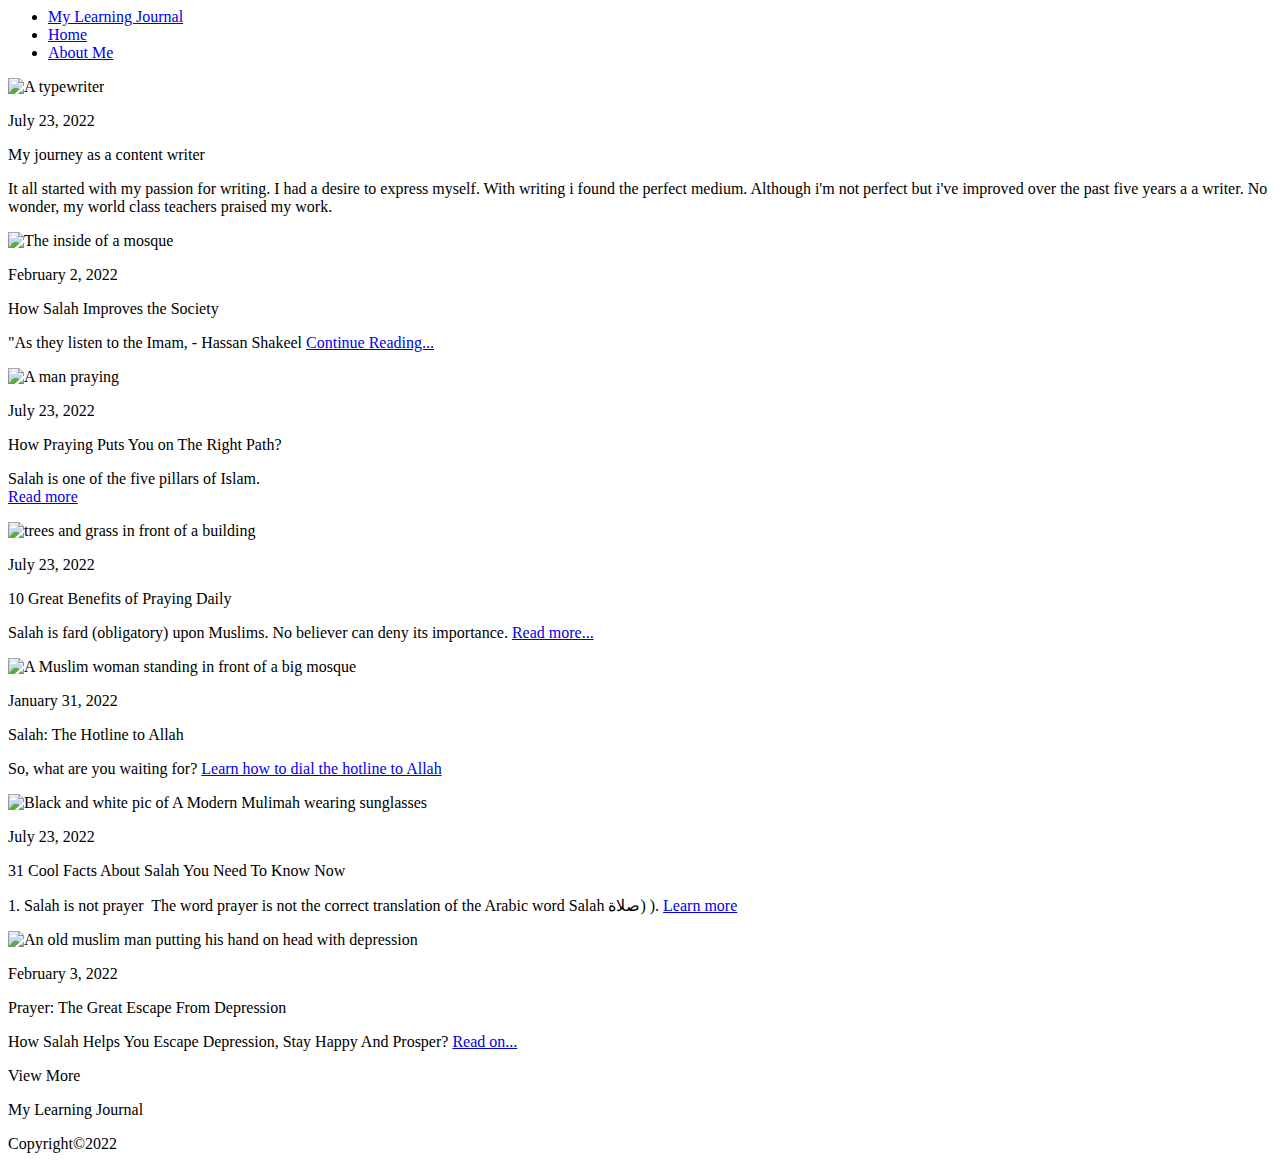
==== index.html @ 69a6e445 "Add files via upload" ====
<html>
    <head><link rel="stylesheet" href="https://cdnjs.cloudflare.com/ajax/libs/normalize/8.0.1/normalize.css">
        <title>My Learning Journal</title>
        <link rel="stylesheet" href="css/style.css">
            <!-- Roboto Font -->
        <link rel="preconnect" href="https://fonts.googleapis.com">
        <link rel="preconnect" href="https://fonts.gstatic.com" crossorigin>
        <link href="https://fonts.googleapis.com/css2?family=Roboto:wght@700&display=swap" rel="stylesheet">
        <!-- Roboto Font -->
        <!-- Source Sans Pro Font -->
        <link rel="preconnect" href="https://fonts.googleapis.com">
        <link rel="preconnect" href="https://fonts.gstatic.com" crossorigin>
        <link href="https://fonts.googleapis.com/css2?family=Source+Sans+Pro:wght@400;600&display=swap" rel="stylesheet">
        <!-- Source Sans Pro Font -->
        <meta name="viewport" content="width=device-width, initial-scale=1.0">
   </head>
    <body>
    <div class="container">
          <header class="header">
            <nav>
                <ul>
                    <li><a class="learning-journal" href="learning-journal.html">My Learning Journal</a></li>
                    <li><a class="home-page" href="index.html">Home</a></li>
                    <li><a class="about-me" href="about-me.html">About Me</a></li>
                </ul>
            </nav>
          </header>
          <main>
              <section class="hero">
                  <img  class="main-img" src="https://images.unsplash.com/photo-1521225753516-46438a76f25a?ixlib=rb-4.0.3&ixid=MnwxMjA3fDB8MHxzZWFyY2h8NTB8fHdyaXRlcnxlbnwwfHwwfHw%3D&auto=format&fit=crop&w=500&q=60" alt="A typewriter">
                  <p class="date">July 23, 2022</p>
                  <p class="headline">My journey as a content writer</p>
                  <p class="description">
                      It all started with my passion for writing. I had a desire to express myself.
                      With writing i found the perfect medium. Although i'm not perfect but i've improved over the past five years a a writer. No wonder, my world class teachers praised my work.                       </p>
                  </section>
                  <div class="blog-section">
                  <section class="blog">
                      <img class="blog-img" src="https://i0.wp.com/extraprayers.com/wp-content/uploads/2022/02/pexels-media-4365100-1-1.jpeg?w=1280&ssl=1" alt="The inside of a mosque">
                      <p class="blog-date"> February 2, 2022</p>
                      <p class="blog-title">How Salah Improves the Society</p>
                      <p class="blog-summary">
                              "As they listen to the Imam, - Hassan Shakeel
            <a href="https://extraprayers.com/how-salah-improves-the-society/" target="_blank">Continue Reading...</a>
                          </p>
                      </section>
                       <section class="blog">
                      <img class="blog-img" src="https://i0.wp.com/extraprayers.com/wp-content/uploads/2022/01/5996991.jpg?resize=1536%2C1024&ssl=1" alt="A man praying">
                      <p class="blog-date"> July 23, 2022</p>
                      <p class="blog-title">How Praying Puts You on The Right Path?</p>
                      <p class="blog-summary">
                          Salah is one of the five pillars of Islam.  <br>
                        <a target="_blank" href="https://extraprayers.com/how-praying-puts-you-on-the-right-path/">Read more</a>
                          </p>
                      </section>
                       <section class="blog">
                      <img class="blog-img" src="https://i0.wp.com/extraprayers.com/wp-content/uploads/2022/01/5k549ts6f08.jpg?w=675&ssl=1" alt="trees and grass in front of a building">
                      <p class="blog-date"> July 23, 2022</p>
                      <p class="blog-title">10 Great Benefits of Praying Daily</p>
                      <p class="blog-summary">
                        Salah is fard (obligatory) upon Muslims. No believer can deny its importance. <a target="_blank" href="https://extraprayers.com/10-great-benefits-of-praying-daily/">Read more...</a> 
                          </p>
                          
                      </section>
                     
                      </div>
                       <section class="  blog-section2">
                           <section class="blog">
                      <img class="blog-img" src="https://i0.wp.com/extraprayers.com/wp-content/uploads/2022/01/5973412.jpg?resize=1536%2C1024&ssl=1" alt="A Muslim woman standing in front of a big mosque">
                      <p class="blog-date"> January 31, 2022</p>
                      <p class="blog-title">Salah: The Hotline to Allah</p>
                      <p class="blog-summary">
                         So, what are you waiting for? 
                         <a href="https://extraprayers.com/salah-the-hotline-to-allah/" target="_blank">Learn how to dial the hotline to Allah</a> 
                          </p>
                      </section>
                       <section class="blog">
                      <img class="blog-img" src="https://i0.wp.com/extraprayers.com/wp-content/uploads/2022/03/pexels-photo-3819572.jpeg?w=928&ssl=1" alt=" Black and white pic of A Modern Mulimah wearing sunglasses">
                      <p class="blog-date"> July 23, 2022</p>
                      <p class="blog-title">31 Cool Facts About Salah You Need To Know Now</p>
                      <p class="blog-summary">
                         1. Salah is not prayer 
The word prayer is not the correct translation of the Arabic word Salah صلاة) ). 
<a href="https://extraprayers.com/31-cool-facts-about-salah-you-need-to-know-now/" target="_blank">Learn more</a> 
                          </p>
                      </section>
                       <section class="blog">
                           <div>
                      <img class="blog-img" src="https://i0.wp.com/extraprayers.com/wp-content/uploads/2022/02/n0s0mf_nqoa.jpg?resize=1536%2C1020&ssl=1" alt="An old muslim man putting his hand on head with depression">
                      <p class="blog-date"> February 3, 2022</p>
                      <p class="blog-title">Prayer: The Great Escape From Depression</p>
                      <p class="blog-summary">
                        How Salah Helps You Escape Depression, Stay Happy And Prosper? 
                        <a href="https://extraprayers.com/prayer-the-great-escape-from-depression/" target="_blank">Read on...</a>
                          </p>
                          
                      </section>
                          </section>
                         <p class="view-more"> View More</p>
                          
              </main> 
              <footer class="footer-2">
                  <p class="footer-text">My Learning Journal</p>
                  <p class="copyright">Copyright©2022</p>
                  </footer>  
           
        </div>
    </body>
</html>
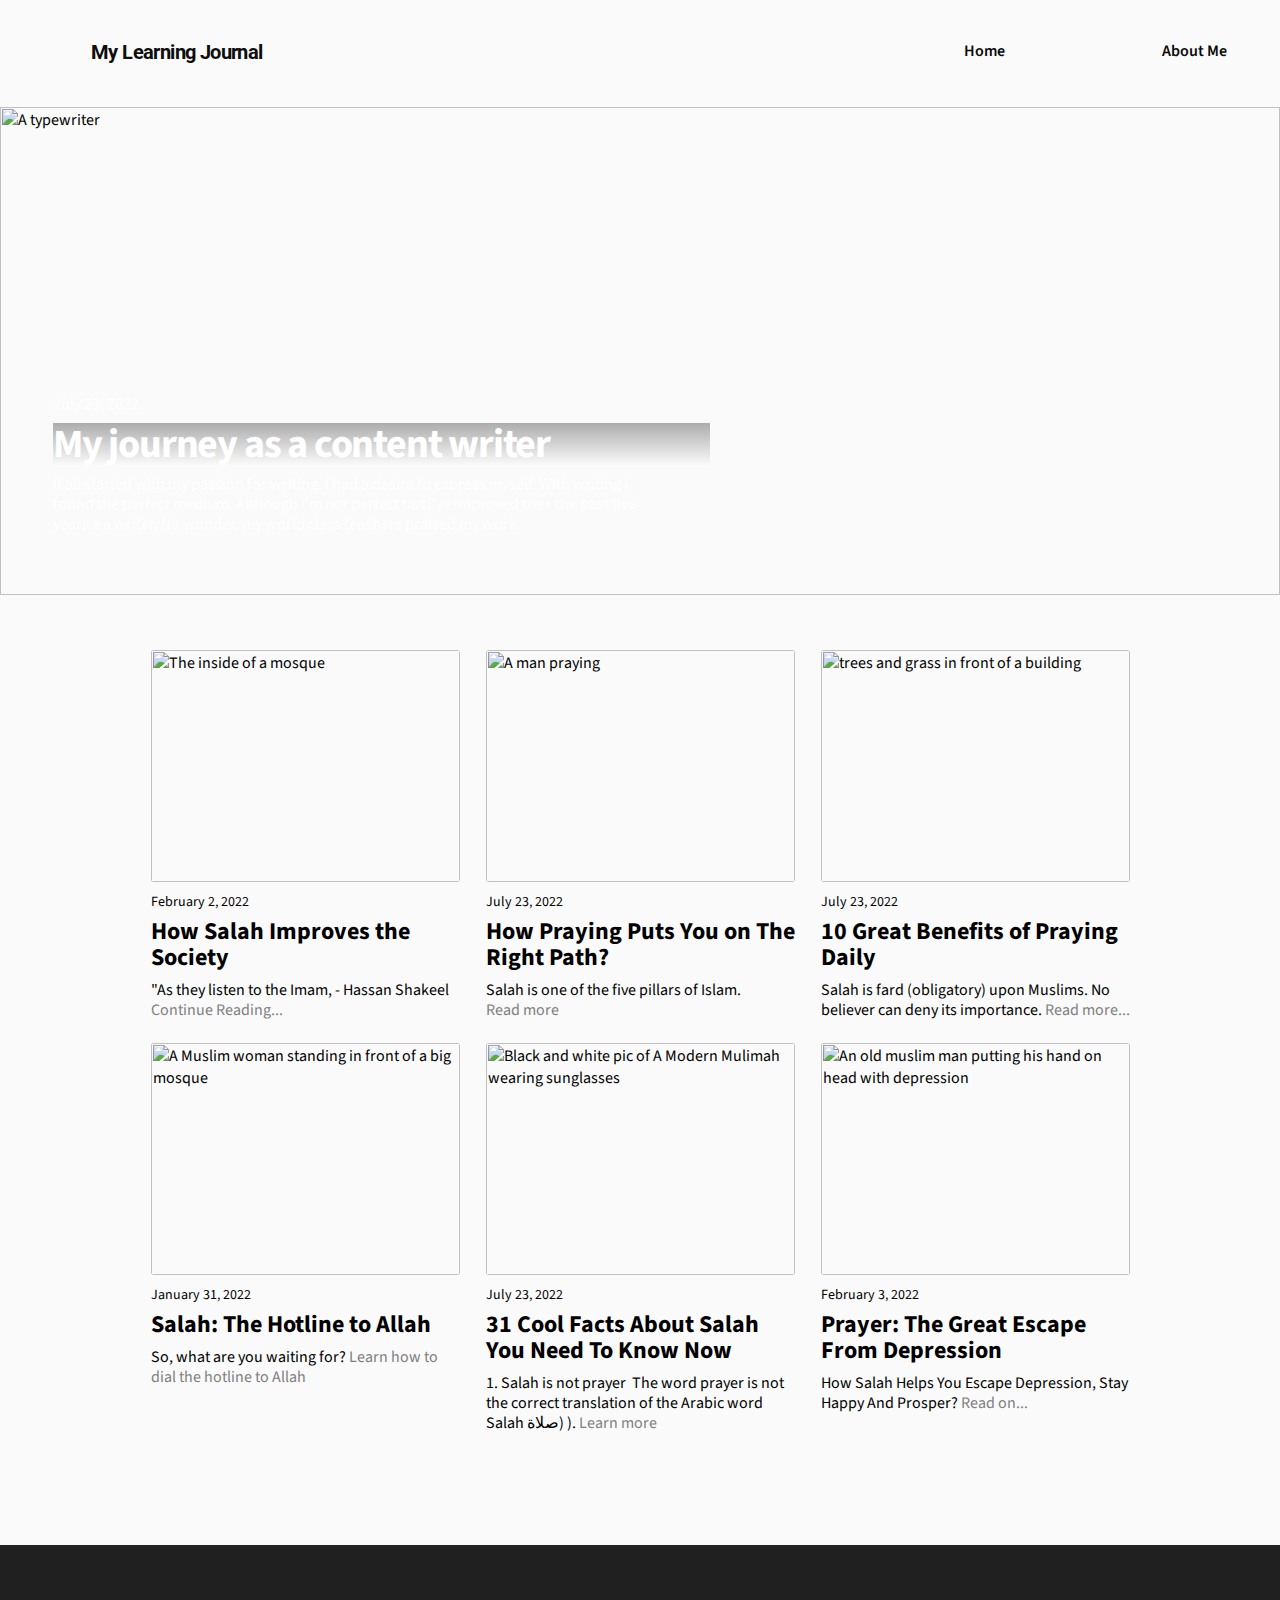
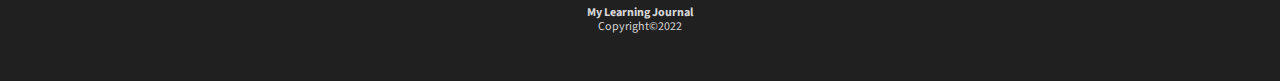
==== commit 6ca6d414: "Update index.html" ====
--- a/index.html
+++ b/index.html
@@ -1,7 +1,7 @@
 <html>
     <head><link rel="stylesheet" href="https://cdnjs.cloudflare.com/ajax/libs/normalize/8.0.1/normalize.css">
         <title>My Learning Journal</title>
-        <link rel="stylesheet" href="css/style.css">
+        <link rel="stylesheet" href="style.css">
             <!-- Roboto Font -->
         <link rel="preconnect" href="https://fonts.googleapis.com">
         <link rel="preconnect" href="https://fonts.gstatic.com" crossorigin>
@@ -106,4 +106,4 @@
            
         </div>
     </body>
-</html>+</html>
--- a/style.css
+++ b/style.css
@@ -0,0 +1,572 @@
+/* ******** Layout  ************/
+html, 
+body,
+.blog-title {
+    background: #FAFAFA;
+    box-sizing: border-box;
+    margin: 0;
+    padding: 0;
+    font-family: 'Source Sans Pro', 'Franklin Gothic Medium', 'Arial Narrow', Arial, sans-serif;
+}
+/* ******** Home Page************ */
+.header,
+.hero,
+.main-img,
+.blog-img,
+footer{
+width: 100%;
+}
+.container {
+margin: 0 auto;
+max-width: 414px;
+height: 1767px;
+}
+.header {
+height: 59px;
+padding-top: .3125em;
+}
+.home-page {
+font-weight: 600;
+}
+nav ul {
+list-style: none;
+padding: 0;
+display: flex;
+justify-content: space-between;
+}
+nav a {
+text-decoration: none;
+color:#090909;
+}
+.hero {
+position: relative;
+height: 293px;
+}
+a{
+color: grey;
+text-decoration: none;
+cursor: pointer;
+}
+a:hover, 
+a:focus{
+color: aqua;
+background: black;
+}
+.main-img,
+.blog-img {
+object-fit: cover;
+}
+.main-img {
+min-width: 414px;
+height: 293px;
+}
+.date,
+.headline,
+.description{
+position: absolute;
+color: #FFFFFF;  
+left: 20px;
+margin: 0px;
+min-width: 374px; 
+}
+.date,
+.home-page,
+footer {
+font-size: .75rem;
+}
+.date {
+top: 87px;
+}
+.headline {
+height: 70px;
+top:110px;
+font-weight: 700;
+font-size: 2rem;
+line-height: 108.2%;
+letter-spacing: -0.03em; 
+background: linear-gradient(0deg, rgba(255, 255, 255, 0.31), rgba(0, 0, 0, 0.31)), url(image.png); 
+}
+.description {
+top: 188px;
+}
+.description,
+.blog-summary,
+.view-more {
+line-height: 20px;
+}
+.blog-img{
+border-radius: 3px;        
+height: 232px;       
+object-position: bottom;
+}
+.blog{
+min-width: 374px;
+height: 368px;
+margin-right: 1.25em;
+margin-left: 1.25em;
+margin-top: 2.5625em;
+}
+.blog-date {
+margin-top: .8125em;
+font-size: .875rem;
+line-height: 18px;
+margin-bottom: .5625em;
+}
+.blog-title {
+font-size: 1.5rem;
+font-weight: 700;
+line-height: 26px;
+}
+.blog-summary {
+margin-top: .5625em;
+}
+.view-more,
+footer {
+text-align: center;
+}
+.view-more {
+text-decoration: underline;
+font-weight: 700;
+margin-top: 1.6875em;
+}
+.blog-section{
+width: 100%;
+}
+footer{
+height: 105px;
+margin-top: 2.6875em;
+background: #202020;
+color: #D7D7D7;
+}
+.footer-text {
+padding-top: 41px;
+margin-bottom: 3px;
+line-height: 15px;
+}
+.copyright {
+margin-top: 0;
+}
+/* ******************************************** */
+/* *********************Learning Journal Page***************
+************************************************************ */
+ .container-2 {
+margin: 0 auto;
+height: 2433px;
+max-width: 414px;
+}
+.learning-journal {
+margin-right: 5.375em;
+margin-left: 1.25em;
+color: #0E0E0E;
+font-size : .846875rem;
+font-family: 'Roboto', sans-serif;
+font-weight: 700;
+}
+.featured-section {
+height: 897px;
+max-width: 374px;
+border-radius: 3px;
+margin-top: 2em;
+margin-right: auto;
+margin-left: auto;
+}
+.featured-img {
+width: 100%;
+height: 191px;
+border-radius: 3px;
+object-fit: cover;
+margin-top: 2.1875em;
+}
+.featured-date{
+font-size: .75rem;
+line-height: 15px;
+}   
+.featured-headline{
+font-size: 2rem;
+font-weight: 700;
+line-height: 35px;
+letter-spacing: -0.03em;
+margin-top: 16px;
+margin-bottom: 15px;
+color: #151515;
+}
+.featured-summary {
+width: 100%;
+line-height: 20px;
+margin-top: 0px;
+margin-bottom: 0px;
+}
+.explain-text{
+height: 100%;
+width: 100%;
+height: 440px;
+margin-top: 2.1875em;
+padding-bottom: .125em;
+}
+.article-headline{
+font-weight: 700;
+line-height: 20px;
+}
+.article-text{
+min-width: 374px;
+line-height: 20px;
+}
+.article-text:last-child {
+padding-bottom: .5em;
+}
+.recent-posts{
+height: 1233px;
+max-width: 374px;
+margin-left: 1.25em;
+margin-right: 1.25em;
+margin-top: 2.9375em;
+border-radius: 3px;
+}
+.recent-img {
+width: 100%;
+height: 232px;
+border-radius: 3px;
+object-fit: cover;
+}
+.recent-date{
+margin-bottom: 0;
+color: #000000;
+font-size: .875rem;
+line-height: 18px;
+}
+.recent-title{
+font-size: 1.5rem;
+font-weight: 700;
+line-height: 26px;
+margin-bottom: 0px;
+margin-top: .5625em;
+}
+.recent-summary{
+line-height: 20px;
+color: #505050;
+}
+.footer-2 {
+margin-bottom: 0px;
+margin-top: 60px;
+padding-top: 31px;
+}
+/* ************************************* */
+/* *********About me**************** */
+.about-me{
+margin-right: 1.5em;
+font-size: .75rem;
+font-weight: 600;
+}
+.container-3 {
+margin: 0 auto;
+height: 2433px;
+max-width: 414px;
+}
+.my-img {
+height: 182px;
+max-width: 182px;
+border-radius: 50%;
+margin-top: 1.625em;
+display: block;
+margin-left: 1.25em;
+border: 2px solid lightskyblue;
+}
+.intro-section{
+max-width: 374px;
+ margin-right: 1.25em; 
+margin-left: 1.25em; 
+}
+.intro-headline{
+font-size: 2.1875rem;
+font-weight: 700;
+line-height: 38px;
+letter-spacing: -0.03em;
+}
+.intro-text {
+line-height: 20px;
+}
+.paragraph-section {
+margin-right: 1.25em;
+margin-left: 1.25em;
+margin-top: 2.1875em;
+}
+h3{
+text-align: center;
+margin-bottom: 1.6875em;
+font-size: 1rem;
+line-height: 20px;
+}
+.recent-posts {
+height: 100%;
+}
+.blog-section2{
+display:none;
+height: 442px;
+width: 979px;
+border-radius: 3px;
+margin-top: 2.875em;
+}
+
+/* *******Media Queries**** */
+@media (min-width: 480px){
+.header{
+height: 83px;
+padding-top: 24px;
+}   
+.container,
+.container-2,
+.container-3{
+background: #FAFAFA;
+min-width: 100vw;
+}
+.container{
+height: 1661px;
+}
+.main-img{
+height: 488px;
+}
+.date,
+.headline,
+.description{
+left: 53px;
+margin: 0px;
+}
+.date{
+line-height: 20px;
+font-size: 16px;
+top: 287px;
+}
+.headline{
+top: 316px;
+width: 657px;
+height: 43px;
+font-size: 40px; 
+}
+.description{
+top: 367px;
+width: 615px;
+}
+.blog{
+min-height: 393px;
+margin: 0px;
+margin-left: 2px;
+}
+.blog-img{
+height:232px;
+}
+.blog-img,
+.blog,
+.blog-title{
+min-width: 309px;
+}
+ .blog-section2{
+margin-top: 0px;
+min-width: 979px;
+}
+.blog-section,
+.blog-section2{
+display: flex;
+margin-right: 24px;
+margin-left: 24px;
+}
+.blog-section{
+margin-top: 250px;
+}
+.view-more{
+display:none;
+}
+footer{
+margin-top: 51px;
+min-width: 1085px;
+}
+.footer-text{
+font-weight: 700;
+line-height: 13px;
+}
+.copyright{
+margin: 0px;
+line-height: 15px;
+}
+.footer-text{
+    margin: 0px;
+
+padding-top: 30px;
+}
+/* Learning Journal */
+.learning-journal{
+margin-right: 28.2em;
+margin-left: 91px;
+font-size: 20px;
+letter-spacing: -0.03em;
+}
+.home-page,
+.about-me
+{
+font-size: 1rem;
+line-height: 20px;
+}
+.home-page{
+margin-right: 15px;
+}
+ .about-me{
+margin-right: 53px;
+margin-left: 5px;
+}
+.container-2{
+height: 1921px;
+}
+.featured-section{
+height: 1091px;
+min-width: 979px
+}
+.featured-date{
+margin-left: 125px;
+font-size: 16px;
+line-height: 20px;
+}
+.featured-headline{
+margin-left: 121px;
+font-size: 2.25rem;
+line-height: 39px;
+margin-bottom: 27px;
+margin-top: 24px;
+}
+.featured-summary{
+margin-left: 121px;
+}
+.featured-img{
+height: 488px;
+margin-left: 1.875em;
+display: block;
+}
+.explain-text{ 
+margin-left: 121px;
+height: 381px;
+width: 844px;
+}
+.article-text{
+font-size: 18px;
+line-height: 23px;
+}
+.blog-flex
+{
+justify-content: space-between;
+}
+h3{
+margin-top: 0px;
+font-size: 24px;
+line-height: 26px;
+margin-bottom: 28px;
+}
+.recent-posts{
+min-width: 979px;
+margin: 0px auto;
+margin-top: 73px;
+}
+.recent-blog{
+width: 309px;
+height: 393px;
+}
+.recent-img{
+width: 309px;
+margin-bottom: 14px;
+height: 233px;
+}
+.flex-container{
+justify-content: space-between;
+}
+.recent-date,
+.recent-title,
+.recent-summary{
+margin: 0px;
+}
+.recent-date{
+margin-bottom: 14px;
+}
+.recent-title{
+width: 309px;
+margin-bottom: 9px;
+}
+.recent-summary{
+width: 309px;
+}
+.recent-title:hover{
+color: darkorange;
+}
+.image-flex,
+.flex-container,
+.blog-flex
+{
+display: flex;
+}
+/* **************** */
+/* About Me */
+.container-3{
+ height: 1383px;
+}
+.my-img{
+margin-right: 33px;
+margin-top: 91px;
+margin-left: 53px;
+margin-right: 33px;
+}
+.intro-section{
+min-width: 911px;
+margin-left: auto;
+margin-right: auto;
+}
+.intro-headline{
+width: 764px;
+margin-top: 99px;
+margin-bottom: 10px;
+font-size: 36px;
+line-height: 39px;
+}
+.blog-flex{
+justify-content: space-between;
+}
+.intro-text{
+width: 764px;
+}
+.article-headline{
+font-size: 20px;
+line-height: 25px;
+margin-bottom: 0px;
+}
+.intro-text{
+margin-top: 0px;
+}
+.paragraph-section{
+height: 399px;
+width: 844px;
+margin-left:auto;
+margin-right: auto;
+}
+.blog-title:hover,
+.blog-title:focus{
+color: maroon;
+}
+.blog-section{
+height: 393px;
+width: 979px;
+}
+.blog{
+margin: 0px;
+margin-right: 26px;
+}
+.blog-section,
+.blog-section2{
+margin-left: auto;
+margin-right: auto;
+}
+.blog-section{
+margin-bottom: 0px;
+}
+.blog-section2{
+width: 979px;
+height: 442px;
+margin-top: 0px;
+}
+}
+
+    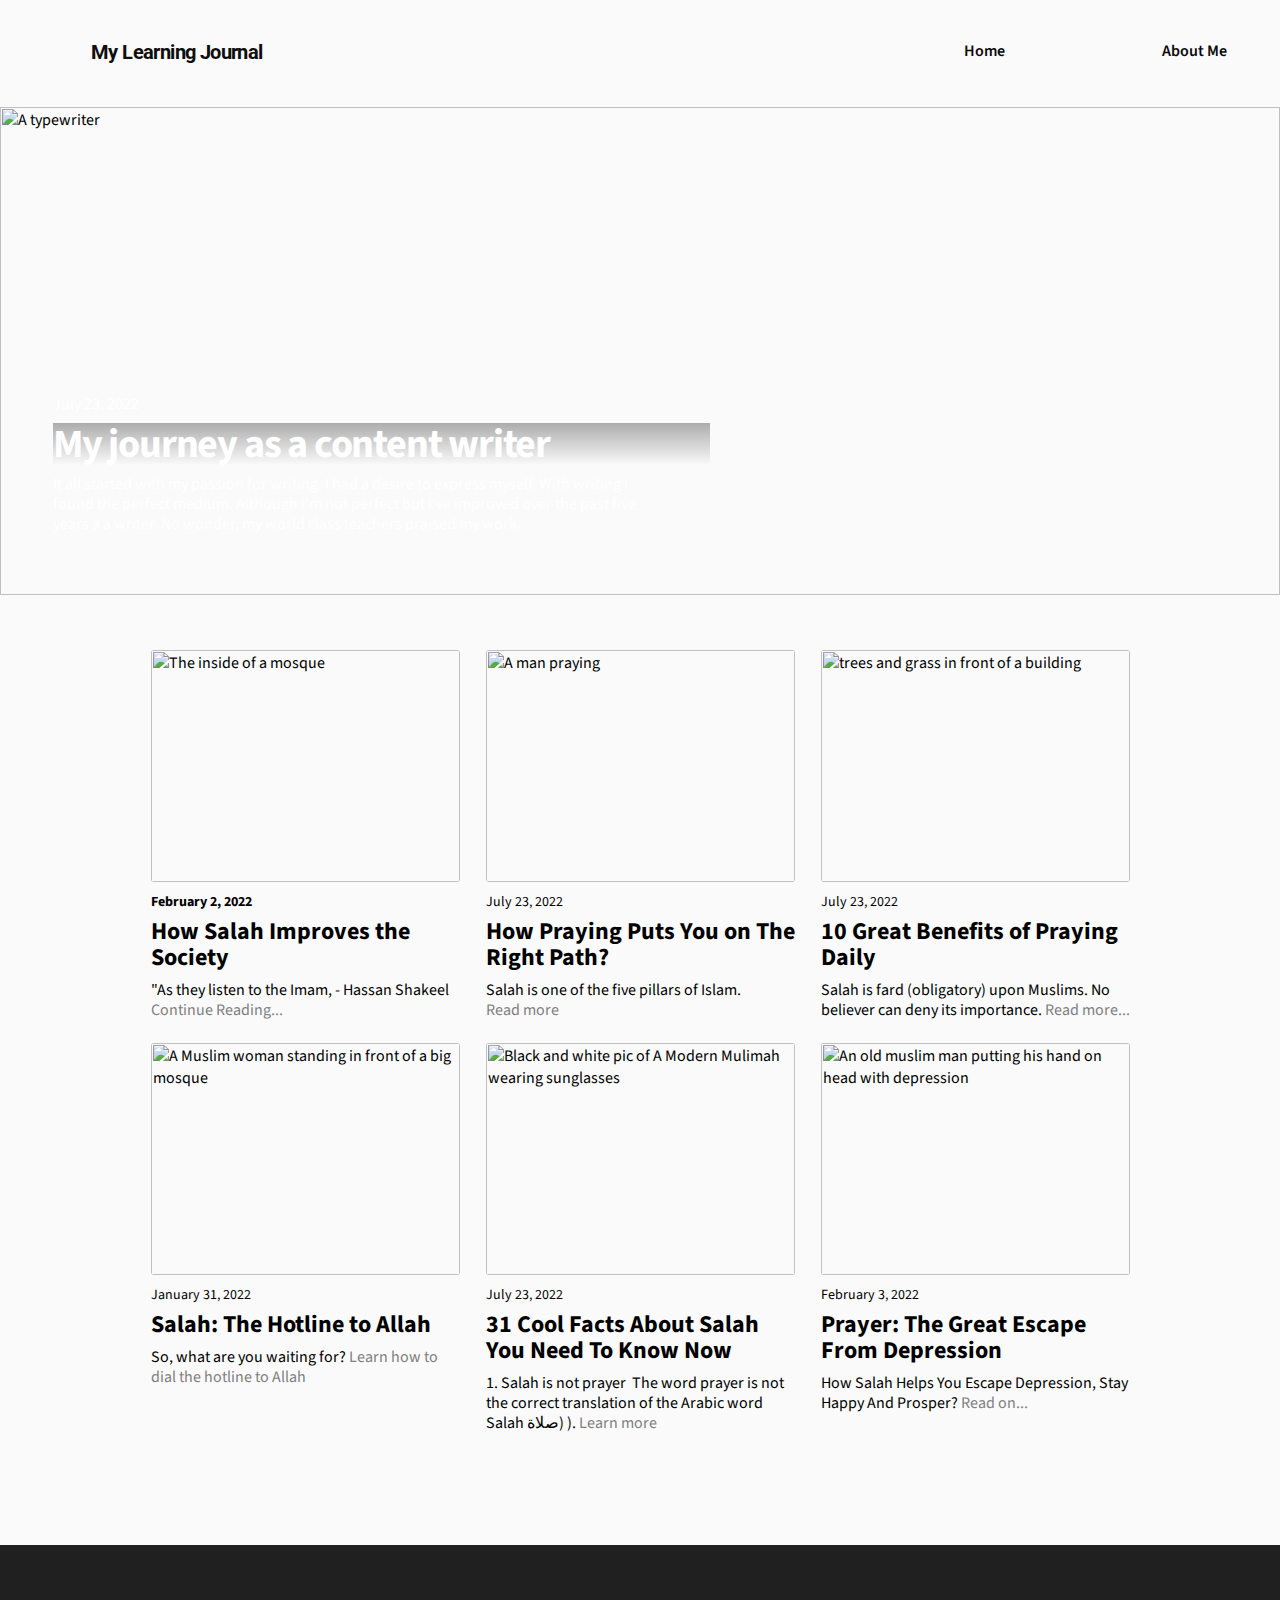
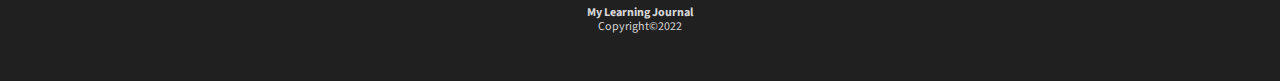
==== commit 7226974c: "Update index.html" ====
--- a/index.html
+++ b/index.html
@@ -37,7 +37,7 @@
                   <div class="blog-section">
                   <section class="blog">
                       <img class="blog-img" src="https://i0.wp.com/extraprayers.com/wp-content/uploads/2022/02/pexels-media-4365100-1-1.jpeg?w=1280&ssl=1" alt="The inside of a mosque">
-                      <p class="blog-date"> February 2, 2022</p>
+                      <h1 class="blog-date"> February 2, 2022</h1>
                       <p class="blog-title">How Salah Improves the Society</p>
                       <p class="blog-summary">
                               "As they listen to the Imam, - Hassan Shakeel
